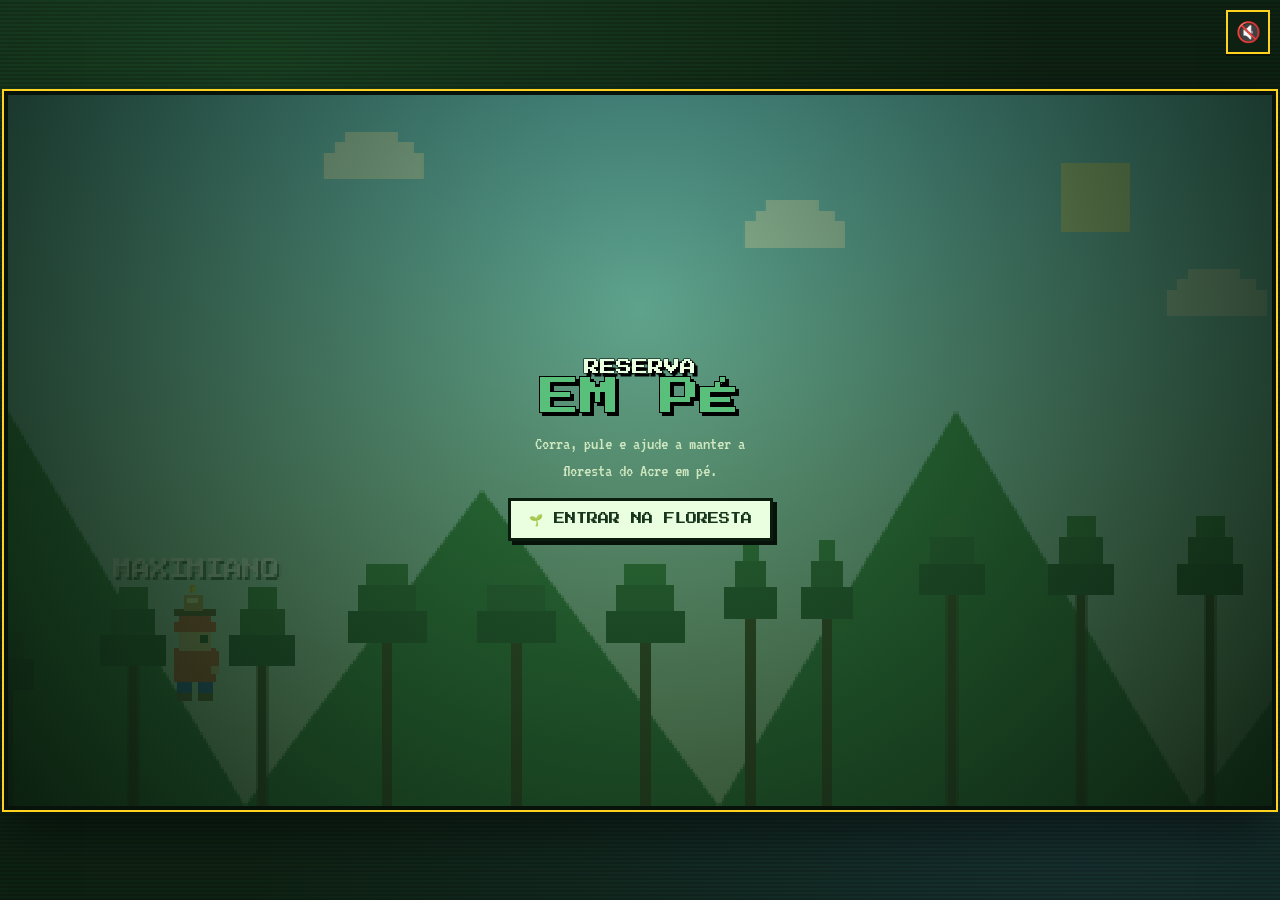
==== jogo.html @ 0e00a3c7 "Musica de fundo chiptune (Web Audio) e botao de som" ====
<!DOCTYPE html>
<html lang="pt-BR">
<head>
  <meta charset="UTF-8">
  <meta name="viewport" content="width=device-width, initial-scale=1.0, maximum-scale=1.0, user-scalable=no, viewport-fit=cover">
  <meta name="description" content="Reserva em Pé: plataforma 2D onde você corre, pula e protege a floresta do Acre em 3 fases.">
  <title>Reserva em Pé</title>
  <link rel="preconnect" href="https://fonts.googleapis.com">
  <link rel="preconnect" href="https://fonts.gstatic.com" crossorigin>
  <link rel="stylesheet" href="https://fonts.googleapis.com/css2?family=Press+Start+2P&family=VT323&display=swap">
  <link rel="stylesheet" href="pixel.css">
  <link rel="stylesheet" href="jogo.css">
</head>
<body class="pixel">
  <div class="jogo2d">
    <div class="stage" id="stage">
      <canvas id="tela" width="480" height="270"></canvas>

      <div class="hud2d" id="hud2d" hidden>
        <span class="hud-tag" id="hud-fase">Fase 1</span>
        <span class="hud-pontos">🪙 <span id="hud-pontos-valor">0</span></span>
        <span class="hud-vidas" id="hud-vidas">❤️❤️❤️</span>
      </div>

      <div class="overlay overlay-centro" id="tela-inicio">
        <div class="logo">
          <span class="s">RESERVA</span>
          <span class="f">EM PÉ</span>
        </div>
        <p class="legenda">Corra, pule e ajude a manter a floresta do Acre em pé.</p>
        <button class="botao" id="botao-iniciar">🌱 Entrar na floresta</button>
      </div>

      <div class="overlay overlay-cartao" id="tela-fase" hidden>
        <span class="tag" id="fase-etiqueta">Fase 1 · Resistir</span>
        <h2 id="fase-titulo"></h2>
        <p class="txt" id="fase-texto"></p>
        <p class="fato"><strong>Fato:</strong> <span id="fase-fato"></span></p>
        <p class="src">Fonte: <span id="fase-fonte"></span></p>
        <button class="botao" id="botao-continuar">Continuar →</button>
      </div>

      <div class="overlay overlay-centro" id="tela-fim" hidden>
        <h2 id="fim-titulo"></h2>
        <p class="txt" id="fim-mensagem"></p>
        <button class="botao" id="botao-reiniciar">🌱 Plantar de novo</button>
      </div>
    </div>
  </div>

  <div class="touch" id="touch-controles" hidden>
    <div class="touch-mover">
      <button class="tbtn" data-dir="esq" aria-label="Esquerda">◀</button>
      <button class="tbtn" data-dir="dir" aria-label="Direita">▶</button>
    </div>
    <div class="touch-acoes">
      <button class="tbtn tbtn-b" id="botao-latex" aria-label="Extrair látex">B</button>
      <button class="tbtn tbtn-pulo" id="botao-pulo" aria-label="Pular">A</button>
    </div>
  </div>

  <div class="girar" id="girar">
    <div class="girar-logo">
      <span class="s">RESERVA</span>
      <span class="f">EM PÉ</span>
    </div>
    <div class="girar-telefone" aria-hidden="true"></div>
    <div class="girar-titulo">Gire o celular</div>
    <div class="girar-sub">Vire o aparelho na horizontal para jogar.</div>
  </div>

  <button class="botao-som" id="botao-som" aria-label="Ligar música">🔇</button>

  <script src="jogo.js"></script>
</body>
</html>
---- pixel.css ----
@import url('https://fonts.googleapis.com/css2?family=Press+Start+2P&family=VT323&display=swap');

/* ===== Tema pixel-art / retrô do Reserva em Pé ===== */

body.pixel {
  font-family: 'VT323', 'Courier New', monospace;
  font-size: 20px;
  image-rendering: pixelated;
  background-color: #0e2213;
  background-image:
    repeating-linear-gradient(0deg, rgba(0, 0, 0, 0.16) 0 2px, transparent 2px 4px),
    radial-gradient(ellipse at 20% 10%, rgba(47, 122, 61, 0.35), transparent 55%),
    radial-gradient(ellipse at 85% 90%, rgba(58, 111, 181, 0.18), transparent 55%);
}

body.pixel canvas,
body.pixel img {
  image-rendering: pixelated;
  image-rendering: crisp-edges;
}

/* Cantos quadrados em tudo (visual 8/16 bits) */
body.pixel *,
body.pixel *::before,
body.pixel *::after {
  border-radius: 0 !important;
}

/* ─── Tipografia ─── */
body.pixel h1,
body.pixel h2,
body.pixel h3,
body.pixel .botao,
body.pixel .botao-vr,
body.pixel .info-ano,
body.pixel .info-fase,
body.pixel .info-dinheiro,
body.pixel .fase-etiqueta,
body.pixel .hud-box,
body.pixel .medidor-cabecalho,
body.pixel .cartao-acao strong,
body.pixel .perfil-nome,
body.pixel .perfil-metro strong,
body.pixel .total-acessos,
body.pixel .queimadas-cabecalho h2,
body.pixel .avatar-nome {
  font-family: 'Press Start 2P', 'VT323', monospace;
  letter-spacing: 0;
  line-height: 1.5;
}

body.pixel h1 { font-size: clamp(1.35rem, 4vw, 1.9rem); }
body.pixel h2 { font-size: clamp(0.95rem, 2.4vw, 1.05rem); }
body.pixel h3 { font-size: clamp(0.78rem, 2vw, 0.82rem); }
body.pixel .botao { font-size: 0.7rem; }
body.pixel .info-ano,
body.pixel .info-dinheiro { font-size: 0.78rem; }
body.pixel .info-fase,
body.pixel .fase-etiqueta { font-size: 0.6rem; }
body.pixel .hud-box { font-size: 0.68rem; }
body.pixel .medidor-cabecalho { font-size: 0.6rem; }
body.pixel .perfil-nome { font-size: 0.9rem; }
body.pixel .perfil-metro strong { font-size: 0.95rem; }

body.pixel p,
body.pixel li,
body.pixel .cartao-acao,
body.pixel .aviso-item,
body.pixel .chat-msg,
body.pixel .queimadas-texto,
body.pixel .metro .rotulo,
body.pixel .metro .valor {
  font-family: 'VT323', monospace;
  font-size: 1.15rem;
  line-height: 1.45;
}
body.pixel .cartao-acao,
body.pixel .log-item,
body.pixel .chat-msg,
body.pixel .metro .rotulo,
body.pixel .metro .valor { font-size: 0.98rem; }
body.pixel .log-item { font-family: 'VT323', monospace; font-size: 0.98rem; }

/* ─── Caixas com sombra dura e borda grossa ─── */
body.pixel .painel,
body.pixel .historia-cartao,
body.pixel .login-cartao,
body.pixel .perfil-cartao,
body.pixel .queimadas-cartao,
body.pixel .personagem,
body.pixel .cartao-acao,
body.pixel .log-item,
body.pixel .barra-topo,
body.pixel .aviso-item,
body.pixel .chat-painel,
body.pixel .hud-box,
body.pixel .metro,
body.pixel .modal-cartao,
body.pixel .painel-acao,
body.pixel .painel-log,
body.pixel .tela-intro h1 span,
body.pixel .fim-evolucao,
body.pixel .hud-aviso,
body.pixel .queimadas-area,
body.pixel .total-acessos,
body.pixel .perfil-metro {
  border-radius: 0 !important;
  border-width: 3px !important;
  box-shadow: 5px 5px 0 rgba(0, 0, 0, 0.55) !important;
}

/* ─── Botões estilo arcade ─── */
body.pixel .botao,
body.pixel .botao-vr,
body.pixel .chat-botao,
body.pixel .chat-entrada button {
  border: 3px solid #0a1c0e !important;
  box-shadow: 4px 4px 0 #06120a !important;
  text-transform: uppercase;
}
body.pixel .botao:hover:not(:disabled),
body.pixel .botao-vr:hover {
  transform: translate(-2px, -2px);
  box-shadow: 6px 6px 0 #06120a !important;
}
body.pixel .botao:active:not(:disabled),
body.pixel .chat-botao:active {
  transform: translate(2px, 2px);
  box-shadow: 2px 2px 0 #06120a !important;
}

/* ─── Barras medidoras pixeladas ─── */
body.pixel .barra,
body.pixel .metro .barra {
  border: 3px solid #06120a !important;
  height: 20px;
  background: #223322;
  box-shadow: inset 0 0 0 2px rgba(0, 0, 0, 0.5) !important;
  position: relative;
}
body.pixel .metro .barra { height: 14px; }
body.pixel .barra-preenchimento,
body.pixel .preenchimento {
  border-radius: 0 !important;
  box-shadow: none !important;
}
body.pixel .barra::after,
body.pixel .metro .barra::after {
  content: "";
  position: absolute;
  inset: 0;
  pointer-events: none;
  background-image: repeating-linear-gradient(90deg, rgba(0, 0, 0, 0.28) 0 2px, transparent 2px 10px);
}

/* ─── Desafio das queimadas ─── */
body.pixel .fogo {
  border: 3px solid #2a0d05;
  box-shadow: 4px 4px 0 rgba(0, 0, 0, 0.5);
}
body.pixel .queimadas-area {
  background-image:
    repeating-linear-gradient(0deg, rgba(0, 0, 0, 0.3) 0 2px, transparent 2px 6px),
    radial-gradient(ellipse at center, rgba(120, 60, 20, 0.4), rgba(20, 10, 5, 0.9));
}

/* ─── Avatares e joystick quadrados ─── */
body.pixel .avatar,
body.pixel .perfil-avatar,
body.pixel .joystick-raio,
body.pixel .joystick-knob,
body.pixel .chat-botao {
  border-radius: 0 !important;
}

/* ─── Chat ─── */
body.pixel .chat-entrada input {
  border-radius: 0 !important;
  font-family: 'VT323', monospace;
  font-size: 1.05rem;
}

/* ─── Acessibilidade e toque ─── */
body.pixel * {
  -webkit-tap-highlight-color: transparent;
}

body.pixel button:focus-visible,
body.pixel a:focus-visible,
body.pixel .cartao-acao:focus-visible,
body.pixel .chat-entrada input:focus-visible {
  outline: 3px solid #ffd21f;
  outline-offset: 2px;
}

@media (prefers-reduced-motion: reduce) {
  body.pixel *,
  body.pixel *::before,
  body.pixel *::after {
    animation-duration: 0.001ms !important;
    animation-iteration-count: 1 !important;
    transition-duration: 0.001ms !important;
    scroll-behavior: auto !important;
  }
}

/* ─── Destaque dourado (arcade) ─── */
body.pixel .fase-etiqueta,
body.pixel .info-fase,
body.pixel .hud-box.fase {
  background: #ffd21f !important;
  color: #1a1020 !important;
  box-shadow: 0 0 0 2px #000, 0 0 16px rgba(255, 210, 31, 0.45) !important;
}

body.pixel .info-dinheiro,
body.pixel .hud-box.dinheiro {
  color: #ffd21f !important;
  text-shadow: 0 0 12px rgba(255, 210, 31, 0.4) !important;
}

body.pixel .barra,
body.pixel .metro .barra {
  box-shadow: inset 0 0 0 2px rgba(0, 0, 0, 0.5), 0 3px 0 rgba(255, 210, 31, 0.28) !important;
}
---- jogo.css ----
[hidden] {
  display: none !important;
}

html, body {
  height: 100%;
}

body {
  display: flex;
  flex-direction: column;
  align-items: center;
  justify-content: center;
  margin: 0;
  padding: 0;
  overflow: hidden;
  touch-action: none;
  -webkit-tap-highlight-color: transparent;
}

.jogo2d {
  width: 100%;
  display: flex;
  align-items: center;
  justify-content: center;
  padding: 8px;
  box-sizing: border-box;
}

.stage {
  position: relative;
  width: min(100%, calc((100dvh - 16px) * 1.7778));
  aspect-ratio: 16 / 9;
  background: #000;
  box-shadow: 0 0 0 4px #06120a, 0 0 0 6px #ffd21f, 0 18px 50px rgba(0, 0, 0, 0.6);
  overflow: hidden;
}

#tela {
  width: 100%;
  height: 100%;
  display: block;
  image-rendering: pixelated;
  image-rendering: crisp-edges;
}

/* ─── HUD ─── */
.hud2d {
  position: absolute;
  top: 6px;
  left: 8px;
  right: 8px;
  display: flex;
  align-items: center;
  justify-content: space-between;
  gap: 8px;
  pointer-events: none;
  text-shadow: 2px 2px 0 #000;
  font-family: 'Press Start 2P', 'Courier New', monospace;
  font-size: 9px;
  color: #fff8e7;
}

.hud-tag {
  background: #ffd21f;
  color: #1a1020;
  padding: 3px 6px;
  text-shadow: none;
}

.hud-pontos {
  color: #ffd21f;
}

.hud-vidas {
  font-size: 10px;
}

/* ─── Overlays ─── */
.overlay {
  position: absolute;
  inset: 0;
  z-index: 10;
  display: flex;
  flex-direction: column;
  align-items: center;
  justify-content: center;
  text-align: center;
  gap: 14px;
  padding: 20px;
  box-sizing: border-box;
}

.overlay-centro {
  background: radial-gradient(circle at 50% 30%, rgba(47, 122, 61, 0.55), rgba(10, 28, 14, 0.96));
  color: #eaffdf;
}

.overlay-cartao {
  background: rgba(7, 20, 9, 0.88);
  color: #eaffdf;
  justify-content: flex-start;
  padding-top: 34px;
  overflow-y: auto;
}

.logo {
  display: flex;
  flex-direction: column;
  align-items: center;
  gap: 2px;
  font-family: 'Press Start 2P', 'Courier New', monospace;
  text-transform: uppercase;
  filter: drop-shadow(3px 3px 0 #000);
}

.logo .s {
  color: #eaffdf;
  font-size: clamp(10px, 2.4vw, 16px);
  -webkit-text-stroke: 1px #000;
  paint-order: stroke fill;
}

.logo .f {
  color: #58c07a;
  font-size: clamp(22px, 5.6vw, 40px);
  line-height: 1;
  -webkit-text-stroke: 2px #000;
  paint-order: stroke fill;
}

.legenda {
  font-family: 'VT323', 'Courier New', monospace;
  font-size: clamp(15px, 3vw, 22px);
  max-width: 34ch;
  color: #cfe8c0;
  margin: 0;
}

#fase-titulo,
#fim-titulo {
  font-family: 'Press Start 2P', 'Courier New', monospace;
  color: #ffd21f;
  font-size: clamp(11px, 2.8vw, 18px);
  line-height: 1.5;
  margin: 0;
}

.overlay .txt {
  font-family: 'VT323', 'Courier New', monospace;
  font-size: clamp(15px, 3.2vw, 24px);
  max-width: 46ch;
  color: #eaffdf;
  line-height: 1.1;
  margin: 0;
}

.tag {
  font-family: 'Press Start 2P', 'Courier New', monospace;
  background: #ffd21f;
  color: #1a1020;
  font-size: clamp(7px, 1.6vw, 11px);
  padding: 4px 8px;
  align-self: flex-start;
}

.fato {
  font-family: 'VT323', 'Courier New', monospace;
  font-size: clamp(14px, 2.8vw, 20px);
  color: #bfe8c8;
  max-width: 46ch;
  margin: 0;
  border-top: 1px dashed rgba(255, 255, 255, 0.35);
  padding-top: 8px;
}

.src {
  font-family: 'VT323', 'Courier New', monospace;
  font-size: clamp(12px, 2.2vw, 16px);
  color: #b8bde8;
  margin: 0;
}

.botao {
  font-family: 'Press Start 2P', 'Courier New', monospace;
  background: #eaffdf;
  color: #17351d;
  border: 3px solid #0a1c0e;
  padding: 10px 18px;
  font-size: clamp(9px, 1.8vw, 12px);
  cursor: pointer;
  box-shadow: 4px 4px 0 #06120a;
  text-transform: uppercase;
  touch-action: manipulation;
}

.botao:hover { transform: translate(-1px, -1px); box-shadow: 5px 5px 0 #06120a; }
.botao:active { transform: translate(2px, 2px); box-shadow: 2px 2px 0 #06120a; }

/* ─── Controles touch ─── */
.touch {
  position: fixed;
  left: 0;
  right: 0;
  bottom: 0;
  z-index: 20;
  display: flex;
  justify-content: space-between;
  align-items: flex-end;
  padding: 0 18px 18px;
  pointer-events: none;
}

.touch-mover {
  display: flex;
  gap: 12px;
  pointer-events: auto;
}

.tbtn {
  width: 64px;
  height: 64px;
  border-radius: 50%;
  background: rgba(14, 34, 19, 0.55);
  color: #fff;
  border: 2px solid rgba(255, 255, 255, 0.6);
  font-size: 22px;
  font-family: 'Press Start 2P', 'Courier New', monospace;
  cursor: pointer;
  pointer-events: auto;
  touch-action: none;
  box-shadow: 0 0 0 1px rgba(0, 0, 0, 0.3), inset 0 0 0 1px rgba(0, 0, 0, 0.3);
}

.tbtn.on {
  background: rgba(88, 192, 122, 0.9);
  border-color: #ffd21f;
  color: #0a1c0e;
  transform: scale(0.92);
}

.tbtn-pulo {
  width: 80px;
  height: 80px;
  font-size: 28px;
  background: rgba(88, 192, 122, 0.85);
  border-color: #ffd21f;
  color: #0a1c0e;
}

.touch-acoes {
  display: flex;
  gap: 12px;
  align-items: flex-end;
  pointer-events: auto;
}

.tbtn-b {
  width: 64px;
  height: 64px;
  font-size: 22px;
  background: rgba(255, 210, 31, 0.85);
  border-color: #e8412c;
  color: #1a1020;
}

@media (pointer: coarse) {
  .jogo2d { padding: 0; }
  .stage {
    width: min(100vw, calc((100dvh - 110px) * 1.7778));
  }
}

/* ─── Tela "gire o celular" ─── */
.girar {
  position: fixed;
  inset: 0;
  z-index: 60;
  background: #0e2213;
  color: #eaffdf;
  display: none;
  flex-direction: column;
  align-items: center;
  justify-content: center;
  gap: 22px;
  padding: 24px 16px;
  text-align: center;
}

.girar-logo {
  display: flex;
  flex-direction: column;
  align-items: center;
  gap: 4px;
  font-family: 'Press Start 2P', 'Courier New', monospace;
  text-transform: uppercase;
  filter: drop-shadow(3px 3px 0 #000);
}

.girar-logo .s {
  color: #eaffdf;
  font-size: 0.7rem;
  -webkit-text-stroke: 1px #000;
  paint-order: stroke fill;
}

.girar-logo .f {
  color: #58c07a;
  font-size: 1.4rem;
  line-height: 1;
  -webkit-text-stroke: 1.5px #000;
  paint-order: stroke fill;
}

.girar-telefone {
  position: relative;
  width: 54px;
  height: 92px;
  border: 4px solid #ffd21f;
  box-shadow: 0 0 0 2px #000;
  animation: girar-telefone 2.4s ease-in-out infinite;
}

.girar-telefone::before {
  content: "";
  position: absolute;
  bottom: 6px;
  left: 50%;
  width: 14px;
  height: 4px;
  margin-left: -7px;
  background: #ffd21f;
}

.girar-telefone::after {
  content: "";
  position: absolute;
  inset: 8px 5px 16px;
  background: linear-gradient(#5aa8ff 60%, #3ec04a 60%);
}

.girar-titulo {
  font-family: 'Press Start 2P', 'Courier New', monospace;
  color: #ffd21f;
  text-transform: uppercase;
  font-size: 0.85rem;
  line-height: 1.6;
}

.girar-sub {
  font-family: 'VT323', 'Courier New', monospace;
  font-size: 1.35rem;
  line-height: 1.1;
  max-width: 26ch;
  color: #cfe8c0;
}

@keyframes girar-telefone {
  0%, 25% { transform: rotate(0deg); }
  55%, 85% { transform: rotate(-90deg); }
  100% { transform: rotate(0deg); }
}

@media (orientation: portrait) and (max-width: 900px) {
  .girar { display: flex; }
}

/* ─── Botão de som ─── */
.botao-som {
  position: fixed;
  top: 10px;
  right: 10px;
  z-index: 70;
  width: 44px;
  height: 44px;
  background: rgba(14, 34, 19, 0.82);
  color: #fff;
  border: 2px solid #ffd21f;
  font-size: 20px;
  cursor: pointer;
  touch-action: manipulation;
  box-shadow: 0 2px 0 rgba(0, 0, 0, 0.4);
}
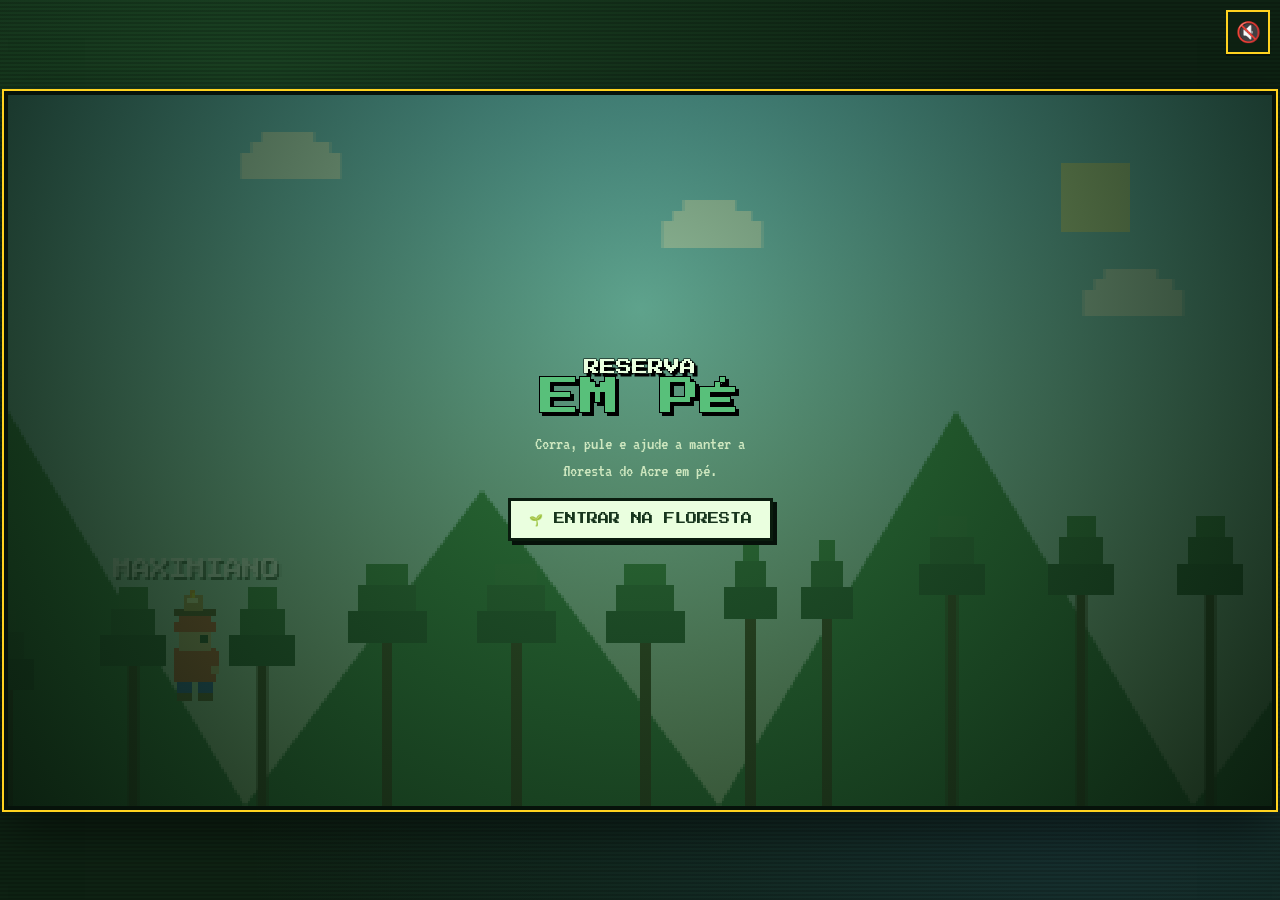
==== commit 77ad10cc: "Andar mais devagar e mapa de selecao das fases" ====
--- a/jogo.html
+++ b/jogo.html
@@ -29,6 +29,29 @@
         </div>
         <p class="legenda">Corra, pule e ajude a manter a floresta do Acre em pé.</p>
         <button class="botao" id="botao-iniciar">🌱 Entrar na floresta</button>
+      </div>
+
+      <div class="overlay overlay-mapa" id="tela-mapa" hidden>
+        <div class="mapa-titulo">Mapa da Floresta</div>
+        <div class="mapa">
+          <button class="nodo" id="nodo-0">
+            <span class="nodo-emoji">🌱</span>
+            <span class="nodo-nome">Resistir</span>
+            <span class="cadeado">🔒</span>
+          </button>
+          <span class="trilha"></span>
+          <button class="nodo" id="nodo-1">
+            <span class="nodo-emoji">🌳</span>
+            <span class="nodo-nome">Construir</span>
+            <span class="cadeado">🔒</span>
+          </button>
+          <span class="trilha"></span>
+          <button class="nodo" id="nodo-2">
+            <span class="nodo-emoji">🏛️</span>
+            <span class="nodo-nome">Consolidar</span>
+            <span class="cadeado">🔒</span>
+          </button>
+        </div>
       </div>
 
       <div class="overlay overlay-cartao" id="tela-fase" hidden>
--- a/jogo.css
+++ b/jogo.css
@@ -196,6 +196,78 @@
 
 .botao:hover { transform: translate(-1px, -1px); box-shadow: 5px 5px 0 #06120a; }
 .botao:active { transform: translate(2px, 2px); box-shadow: 2px 2px 0 #06120a; }
+
+/* ─── Mapa das fases ─── */
+.overlay-mapa {
+  background: radial-gradient(circle at 50% 30%, rgba(47, 122, 61, 0.55), rgba(10, 28, 14, 0.96));
+}
+
+.mapa-titulo {
+  font-family: 'Press Start 2P', 'Courier New', monospace;
+  color: #ffd21f;
+  font-size: clamp(12px, 3vw, 20px);
+  text-transform: uppercase;
+  margin-bottom: 22px;
+  text-shadow: 2px 2px 0 #000;
+}
+
+.mapa {
+  display: flex;
+  align-items: center;
+  gap: 6px;
+  flex-wrap: wrap;
+  justify-content: center;
+}
+
+.nodo {
+  position: relative;
+  display: flex;
+  flex-direction: column;
+  align-items: center;
+  gap: 6px;
+  background: rgba(234, 255, 223, 0.12);
+  border: 3px solid #58c07a;
+  color: #eaffdf;
+  padding: 12px 14px;
+  cursor: pointer;
+  font-family: 'Press Start 2P', 'Courier New', monospace;
+  box-shadow: 3px 3px 0 rgba(0, 0, 0, 0.5);
+}
+
+.nodo:hover:not(:disabled) {
+  background: rgba(88, 192, 122, 0.3);
+  transform: translate(-1px, -1px);
+}
+
+.nodo.bloqueado {
+  opacity: 0.45;
+  cursor: not-allowed;
+  border-color: #6d7d63;
+}
+
+.nodo-emoji {
+  font-size: 26px;
+  line-height: 1;
+}
+
+.nodo-nome {
+  font-size: clamp(8px, 1.8vw, 11px);
+  text-transform: uppercase;
+}
+
+.cadeado {
+  position: absolute;
+  top: -10px;
+  right: -10px;
+  font-size: 16px;
+}
+
+.trilha {
+  width: 26px;
+  height: 5px;
+  background: #ffd21f;
+  box-shadow: 2px 2px 0 rgba(0, 0, 0, 0.4);
+}
 
 /* ─── Controles touch ─── */
 .touch {
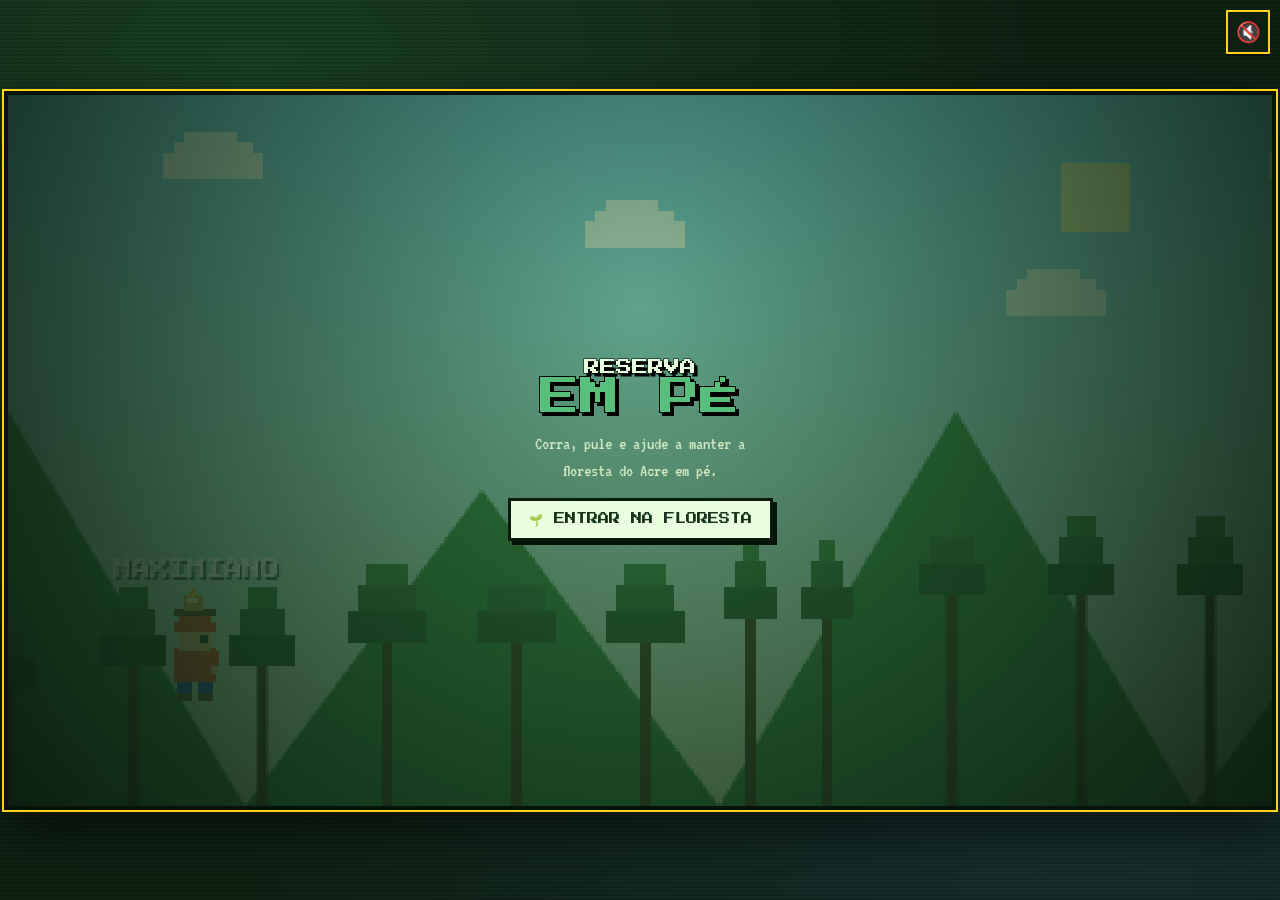
==== commit 0aa1613e: "Gravidade mais suave e mapa com caminho curvo (SVG)" ====
--- a/jogo.html
+++ b/jogo.html
@@ -34,18 +34,19 @@
       <div class="overlay overlay-mapa" id="tela-mapa" hidden>
         <div class="mapa-titulo">Mapa da Floresta</div>
         <div class="mapa">
+          <svg class="mapa-caminho" viewBox="0 0 100 100" preserveAspectRatio="none" aria-hidden="true">
+            <path d="M 18 76 Q 50 4 50 16 Q 50 4 82 76" />
+          </svg>
           <button class="nodo" id="nodo-0">
             <span class="nodo-emoji">🌱</span>
             <span class="nodo-nome">Resistir</span>
             <span class="cadeado">🔒</span>
           </button>
-          <span class="trilha"></span>
           <button class="nodo" id="nodo-1">
             <span class="nodo-emoji">🌳</span>
             <span class="nodo-nome">Construir</span>
             <span class="cadeado">🔒</span>
           </button>
-          <span class="trilha"></span>
           <button class="nodo" id="nodo-2">
             <span class="nodo-emoji">🏛️</span>
             <span class="nodo-nome">Consolidar</span>
--- a/jogo.css
+++ b/jogo.css
@@ -207,36 +207,54 @@
   color: #ffd21f;
   font-size: clamp(12px, 3vw, 20px);
   text-transform: uppercase;
-  margin-bottom: 22px;
+  margin-bottom: 18px;
   text-shadow: 2px 2px 0 #000;
 }
 
 .mapa {
-  display: flex;
+  position: relative;
+  width: min(340px, 92%);
+  height: 250px;
+}
+
+.mapa-caminho {
+  position: absolute;
+  inset: 0;
+  width: 100%;
+  height: 100%;
+}
+
+.mapa-caminho path {
+  fill: none;
+  stroke: #ffd21f;
+  stroke-width: 3;
+  stroke-dasharray: 7 7;
+  stroke-linecap: round;
+  opacity: 0.9;
+}
+
+.nodo {
+  position: absolute;
+  transform: translate(-50%, -50%);
+  display: flex;
+  flex-direction: column;
   align-items: center;
   gap: 6px;
-  flex-wrap: wrap;
-  justify-content: center;
-}
-
-.nodo {
-  position: relative;
-  display: flex;
-  flex-direction: column;
-  align-items: center;
-  gap: 6px;
-  background: rgba(234, 255, 223, 0.12);
+  background: rgba(234, 255, 223, 0.14);
   border: 3px solid #58c07a;
   color: #eaffdf;
-  padding: 12px 14px;
+  padding: 10px 12px;
   cursor: pointer;
   font-family: 'Press Start 2P', 'Courier New', monospace;
   box-shadow: 3px 3px 0 rgba(0, 0, 0, 0.5);
 }
 
+#nodo-0 { left: 18%; top: 76%; }
+#nodo-1 { left: 50%; top: 16%; }
+#nodo-2 { left: 82%; top: 76%; }
+
 .nodo:hover:not(:disabled) {
-  background: rgba(88, 192, 122, 0.3);
-  transform: translate(-1px, -1px);
+  background: rgba(88, 192, 122, 0.35);
 }
 
 .nodo.bloqueado {
@@ -246,7 +264,7 @@
 }
 
 .nodo-emoji {
-  font-size: 26px;
+  font-size: 30px;
   line-height: 1;
 }
 
@@ -260,13 +278,6 @@
   top: -10px;
   right: -10px;
   font-size: 16px;
-}
-
-.trilha {
-  width: 26px;
-  height: 5px;
-  background: #ffd21f;
-  box-shadow: 2px 2px 0 rgba(0, 0, 0, 0.4);
 }
 
 /* ─── Controles touch ─── */
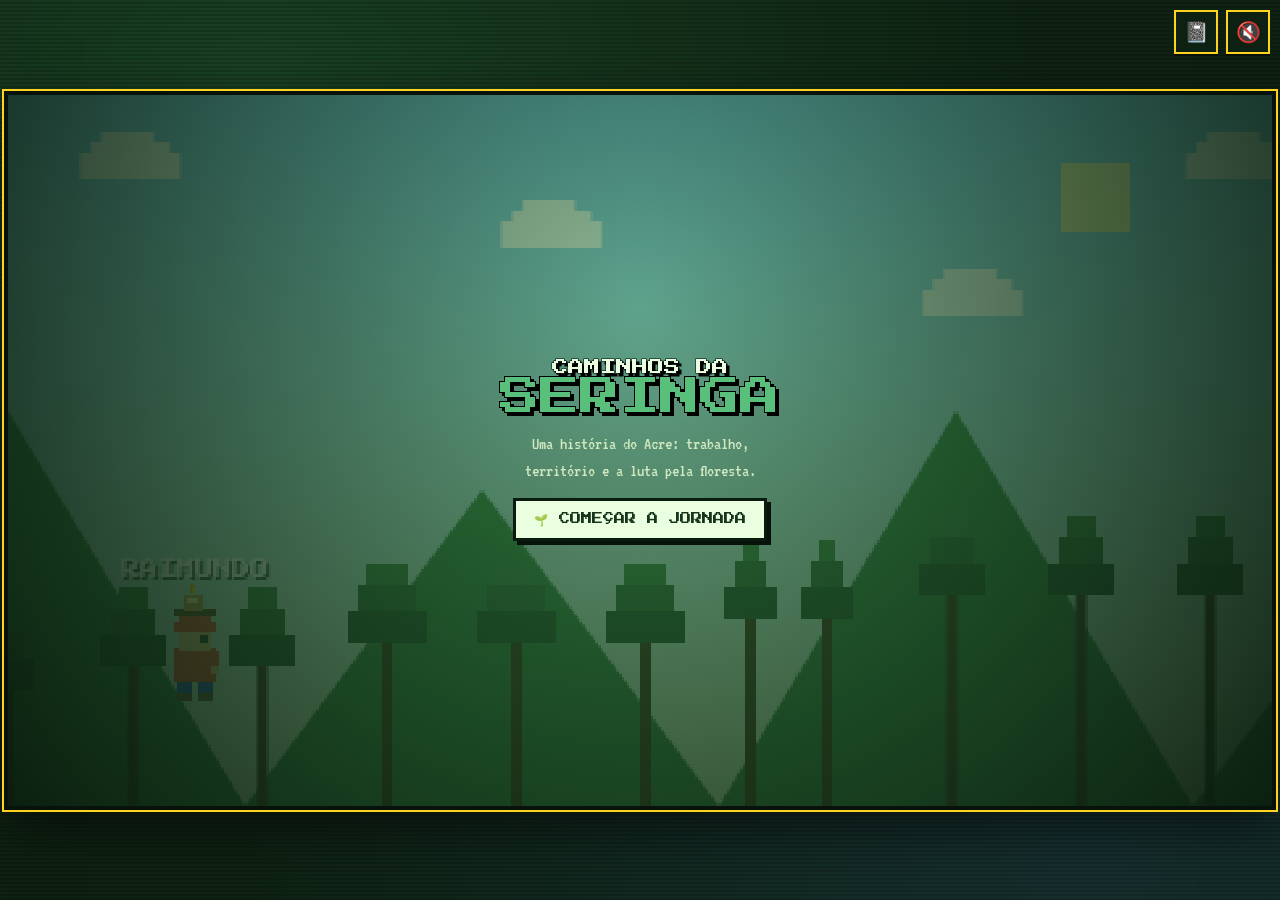
==== commit 5ec81ac4: "Caminhos da Seringa: 8 fases em 4 capitulos, Caderno da Memoria e personagens por epoca" ====
--- a/jogo.html
+++ b/jogo.html
@@ -3,8 +3,8 @@
 <head>
   <meta charset="UTF-8">
   <meta name="viewport" content="width=device-width, initial-scale=1.0, maximum-scale=1.0, user-scalable=no, viewport-fit=cover">
-  <meta name="description" content="Reserva em Pé: plataforma 2D onde você corre, pula e protege a floresta do Acre em 3 fases.">
-  <title>Reserva em Pé</title>
+  <meta name="description" content="Caminhos da Seringa: plataforma 2D sobre a história dos seringueiros do Acre, em 8 fases.">
+  <title>Caminhos da Seringa</title>
   <link rel="preconnect" href="https://fonts.googleapis.com">
   <link rel="preconnect" href="https://fonts.gstatic.com" crossorigin>
   <link rel="stylesheet" href="https://fonts.googleapis.com/css2?family=Press+Start+2P&family=VT323&display=swap">
@@ -24,39 +24,20 @@
 
       <div class="overlay overlay-centro" id="tela-inicio">
         <div class="logo">
-          <span class="s">RESERVA</span>
-          <span class="f">EM PÉ</span>
+          <span class="s">CAMINHOS DA</span>
+          <span class="f">SERINGA</span>
         </div>
-        <p class="legenda">Corra, pule e ajude a manter a floresta do Acre em pé.</p>
-        <button class="botao" id="botao-iniciar">🌱 Entrar na floresta</button>
+        <p class="legenda">Uma história do Acre: trabalho, território e a luta pela floresta.</p>
+        <button class="botao" id="botao-iniciar">🌱 Começar a jornada</button>
       </div>
 
       <div class="overlay overlay-mapa" id="tela-mapa" hidden>
-        <div class="mapa-titulo">Mapa da Floresta</div>
-        <div class="mapa">
-          <svg class="mapa-caminho" viewBox="0 0 100 100" preserveAspectRatio="none" aria-hidden="true">
-            <path d="M 18 76 Q 50 4 50 16 Q 50 4 82 76" />
-          </svg>
-          <button class="nodo" id="nodo-0">
-            <span class="nodo-emoji">🌱</span>
-            <span class="nodo-nome">Resistir</span>
-            <span class="cadeado">🔒</span>
-          </button>
-          <button class="nodo" id="nodo-1">
-            <span class="nodo-emoji">🌳</span>
-            <span class="nodo-nome">Construir</span>
-            <span class="cadeado">🔒</span>
-          </button>
-          <button class="nodo" id="nodo-2">
-            <span class="nodo-emoji">🏛️</span>
-            <span class="nodo-nome">Consolidar</span>
-            <span class="cadeado">🔒</span>
-          </button>
-        </div>
+        <div class="mapa-titulo">Mapa das fases</div>
+        <div class="mapa" id="mapa"></div>
       </div>
 
       <div class="overlay overlay-cartao" id="tela-fase" hidden>
-        <span class="tag" id="fase-etiqueta">Fase 1 · Resistir</span>
+        <span class="tag" id="fase-etiqueta">Fase 1</span>
         <h2 id="fase-titulo"></h2>
         <p class="txt" id="fase-texto"></p>
         <p class="fato"><strong>Fato:</strong> <span id="fase-fato"></span></p>
@@ -67,7 +48,13 @@
       <div class="overlay overlay-centro" id="tela-fim" hidden>
         <h2 id="fim-titulo"></h2>
         <p class="txt" id="fim-mensagem"></p>
-        <button class="botao" id="botao-reiniciar">🌱 Plantar de novo</button>
+        <button class="botao" id="botao-reiniciar">🌱 Recomeçar</button>
+      </div>
+
+      <div class="overlay overlay-caderno" id="tela-caderno" hidden>
+        <div class="mapa-titulo">Caderno da Memória</div>
+        <div class="caderno" id="caderno-lista"></div>
+        <button class="botao" id="botao-caderno-fechar">Fechar</button>
       </div>
     </div>
   </div>
@@ -85,8 +72,8 @@
 
   <div class="girar" id="girar">
     <div class="girar-logo">
-      <span class="s">RESERVA</span>
-      <span class="f">EM PÉ</span>
+      <span class="s">CAMINHOS DA</span>
+      <span class="f">SERINGA</span>
     </div>
     <div class="girar-telefone" aria-hidden="true"></div>
     <div class="girar-titulo">Gire o celular</div>
@@ -94,6 +81,7 @@
   </div>
 
   <button class="botao-som" id="botao-som" aria-label="Ligar música">🔇</button>
+  <button class="botao-som botao-caderno" id="botao-caderno" aria-label="Caderno da Memória">📓</button>
 
   <script src="jogo.js"></script>
 </body>
--- a/jogo.css
+++ b/jogo.css
@@ -207,51 +207,53 @@
   color: #ffd21f;
   font-size: clamp(12px, 3vw, 20px);
   text-transform: uppercase;
-  margin-bottom: 18px;
+  margin-bottom: 16px;
   text-shadow: 2px 2px 0 #000;
 }
 
 .mapa {
+  display: flex;
+  flex-direction: column;
+  gap: 16px;
+  width: min(430px, 94%);
+  max-height: 100%;
+  overflow-y: auto;
+}
+
+.capitulo {
+  display: flex;
+  flex-direction: column;
+  gap: 8px;
+}
+
+.cap-nome {
+  font-family: 'Press Start 2P', 'Courier New', monospace;
+  font-size: clamp(7px, 1.8vw, 11px);
+  color: #ffd21f;
+  text-align: center;
+  text-shadow: 1px 1px 0 #000;
+}
+
+.cap-nodos {
+  display: flex;
+  justify-content: center;
+  gap: 14px;
+}
+
+.nodo {
   position: relative;
-  width: min(340px, 92%);
-  height: 250px;
-}
-
-.mapa-caminho {
-  position: absolute;
-  inset: 0;
-  width: 100%;
-  height: 100%;
-}
-
-.mapa-caminho path {
-  fill: none;
-  stroke: #ffd21f;
-  stroke-width: 3;
-  stroke-dasharray: 7 7;
-  stroke-linecap: round;
-  opacity: 0.9;
-}
-
-.nodo {
-  position: absolute;
-  transform: translate(-50%, -50%);
-  display: flex;
-  flex-direction: column;
-  align-items: center;
-  gap: 6px;
+  display: flex;
+  flex-direction: column;
+  align-items: center;
+  gap: 5px;
   background: rgba(234, 255, 223, 0.14);
   border: 3px solid #58c07a;
   color: #eaffdf;
-  padding: 10px 12px;
+  padding: 10px 16px;
   cursor: pointer;
   font-family: 'Press Start 2P', 'Courier New', monospace;
   box-shadow: 3px 3px 0 rgba(0, 0, 0, 0.5);
 }
-
-#nodo-0 { left: 18%; top: 76%; }
-#nodo-1 { left: 50%; top: 16%; }
-#nodo-2 { left: 82%; top: 76%; }
 
 .nodo:hover:not(:disabled) {
   background: rgba(88, 192, 122, 0.35);
@@ -263,9 +265,34 @@
   border-color: #6d7d63;
 }
 
+.nodo.atual {
+  border-color: #ffd21f;
+  box-shadow: 0 0 0 3px #ffd21f, 0 0 20px rgba(255, 210, 31, 0.55);
+}
+
+.nodo.atual::before {
+  content: "🧢";
+  position: absolute;
+  top: -26px;
+  left: 50%;
+  transform: translateX(-50%);
+  font-size: 18px;
+  line-height: 1;
+  animation: bob-marcador 1s ease-in-out infinite;
+}
+
+@keyframes bob-marcador {
+  0%, 100% { transform: translateX(-50%) translateY(0); }
+  50% { transform: translateX(-50%) translateY(-4px); }
+}
+
 .nodo-emoji {
-  font-size: 30px;
+  font-size: 24px;
   line-height: 1;
+}
+
+.nodo-num {
+  font-size: 7px;
 }
 
 .nodo-nome {
@@ -275,10 +302,55 @@
 
 .cadeado {
   position: absolute;
-  top: -10px;
-  right: -10px;
-  font-size: 16px;
-}
+  top: -8px;
+  right: -8px;
+  font-size: 14px;
+}
+
+/* ─── Caderno da Memória ─── */
+.overlay-caderno {
+  background: rgba(7, 20, 9, 0.94);
+  justify-content: flex-start;
+  padding-top: 28px;
+  gap: 18px;
+}
+
+.caderno {
+  display: flex;
+  flex-direction: column;
+  gap: 8px;
+  width: min(430px, 92%);
+  max-height: 70%;
+  overflow-y: auto;
+}
+
+.caderno-item {
+  display: flex;
+  align-items: center;
+  gap: 12px;
+  background: rgba(234, 255, 223, 0.08);
+  border: 2px solid rgba(234, 255, 223, 0.25);
+  padding: 8px 12px;
+  font-family: 'VT323', 'Courier New', monospace;
+  font-size: clamp(16px, 3.4vw, 22px);
+  color: #cfe8c0;
+}
+
+.caderno-item.completo {
+  border-color: #ffd21f;
+  color: #eaffdf;
+  background: rgba(255, 210, 31, 0.08);
+}
+
+.ci-num {
+  font-family: 'Press Start 2P', 'Courier New', monospace;
+  font-size: 11px;
+  color: #ffd21f;
+}
+
+.ci-nome { flex: 1; }
+.ci-estado { color: #8fd6a3; }
+.caderno-item.completo .ci-estado { color: #58c07a; }
 
 /* ─── Controles touch ─── */
 .touch {
@@ -464,3 +536,7 @@
   touch-action: manipulation;
   box-shadow: 0 2px 0 rgba(0, 0, 0, 0.4);
 }
+
+.botao-caderno {
+  right: 62px;
+}
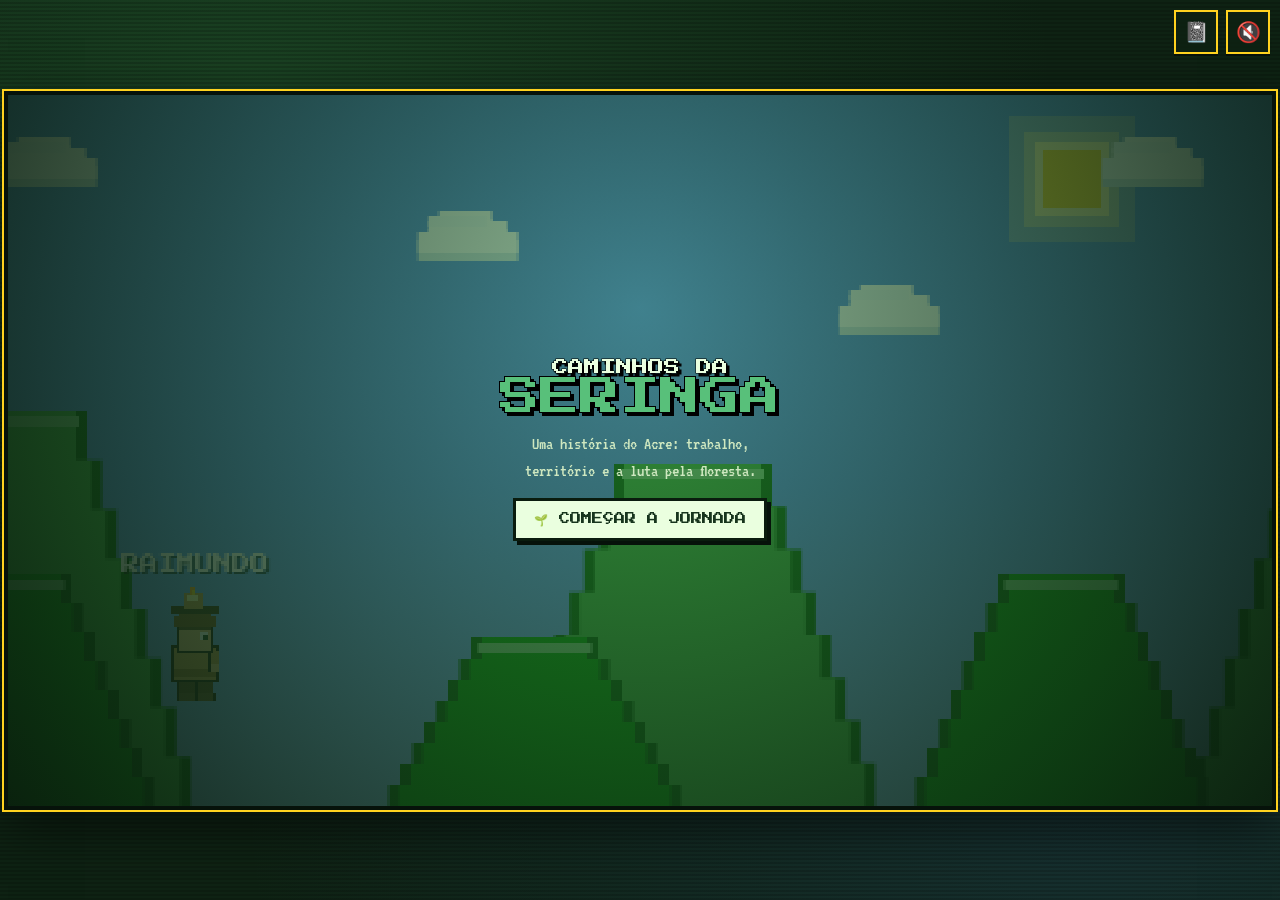
==== commit 2aaceaba: "Aviso de controle conectado no Chrome" ====
--- a/jogo.html
+++ b/jogo.html
@@ -83,6 +83,8 @@
   <button class="botao-som" id="botao-som" aria-label="Ligar música">🔇</button>
   <button class="botao-som botao-caderno" id="botao-caderno" aria-label="Caderno da Memória">📓</button>
 
+  <div class="toast" id="toast" hidden></div>
+
   <script src="jogo.js"></script>
 </body>
 </html>
--- a/jogo.css
+++ b/jogo.css
@@ -540,3 +540,19 @@
 .botao-caderno {
   right: 62px;
 }
+
+.toast {
+  position: fixed;
+  top: 66px;
+  left: 50%;
+  transform: translateX(-50%);
+  z-index: 80;
+  background: #0a1c0e;
+  color: #eaffdf;
+  border: 2px solid #ffd21f;
+  padding: 8px 14px;
+  font-family: 'Press Start 2P', 'Courier New', monospace;
+  font-size: 9px;
+  white-space: nowrap;
+  box-shadow: 3px 3px 0 rgba(0, 0, 0, 0.5);
+}
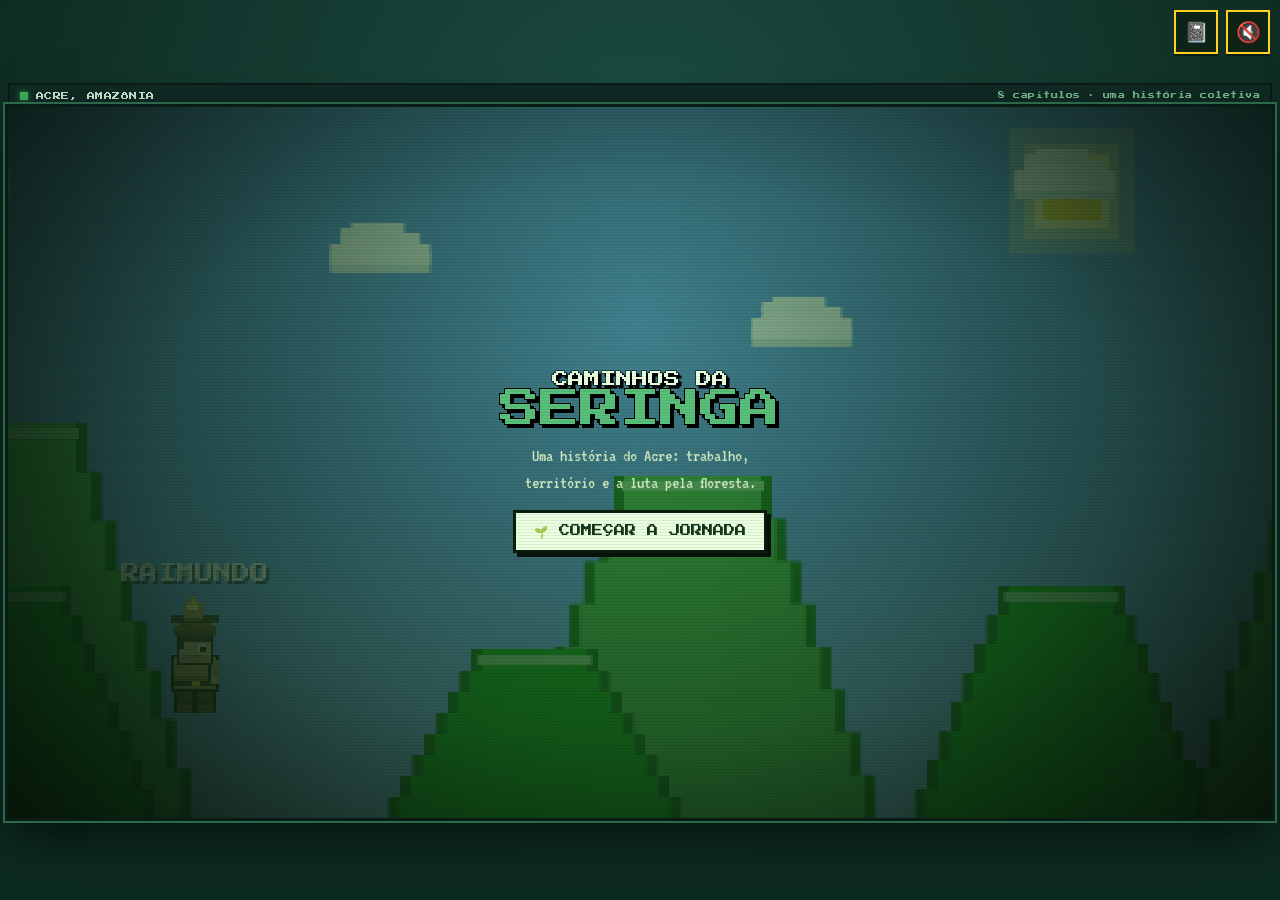
==== commit e9724930: "Visual verde-escuro: moldura de console, vinheta e HUD rico (capitulo, nome, objetivo, sementes)" ====
--- a/jogo.html
+++ b/jogo.html
@@ -3,6 +3,7 @@
 <head>
   <meta charset="UTF-8">
   <meta name="viewport" content="width=device-width, initial-scale=1.0, maximum-scale=1.0, user-scalable=no, viewport-fit=cover">
+  <meta name="theme-color" content="#153f35">
   <meta name="description" content="Caminhos da Seringa: plataforma 2D sobre a história dos seringueiros do Acre, em 8 fases.">
   <title>Caminhos da Seringa</title>
   <link rel="preconnect" href="https://fonts.googleapis.com">
@@ -13,13 +14,28 @@
 </head>
 <body class="pixel">
   <div class="jogo2d">
-    <div class="stage" id="stage">
+    <div class="console">
+      <div class="console-topline">
+        <span class="live-dot"></span>
+        <span class="console-titulo">ACRE, AMAZÔNIA</span>
+        <span class="console-direita">8 capítulos · uma história coletiva</span>
+      </div>
+      <div class="stage" id="stage">
       <canvas id="tela" width="480" height="270"></canvas>
+      <div class="vignette" aria-hidden="true"></div>
 
       <div class="hud2d" id="hud2d" hidden>
-        <span class="hud-tag" id="hud-fase">Fase 1</span>
-        <span class="hud-pontos">🪙 <span id="hud-pontos-valor">0</span></span>
-        <span class="hud-vidas" id="hud-vidas">❤️❤️❤️</span>
+        <div class="hud-esquerda">
+          <span class="hud-capitulo" id="hud-fase">01</span>
+          <div class="hud-info">
+            <span class="hud-nome" id="hud-personagem">Raimundo</span>
+            <span class="hud-objetivo">Encontre as memórias</span>
+          </div>
+        </div>
+        <div class="hud-direita">
+          <span class="hud-vidas" id="hud-vidas">❤️❤️❤️</span>
+          <span class="hud-sementes">🍃 <b id="hud-pontos-valor">0</b></span>
+        </div>
       </div>
 
       <div class="overlay overlay-centro" id="tela-inicio">
@@ -56,6 +72,7 @@
         <div class="caderno" id="caderno-lista"></div>
         <button class="botao" id="botao-caderno-fechar">Fechar</button>
       </div>
+      </div>
     </div>
   </div>
 
--- a/jogo.css
+++ b/jogo.css
@@ -18,6 +18,11 @@
   -webkit-tap-highlight-color: transparent;
 }
 
+body.pixel {
+  background-color: #153f35;
+  background-image: radial-gradient(circle at 50% 18%, #1c4c40, #0d2a22 72%);
+}
+
 .jogo2d {
   width: 100%;
   display: flex;
@@ -27,13 +32,69 @@
   box-sizing: border-box;
 }
 
+.console {
+  width: min(100%, calc((100dvh - 16px) * 1.7778));
+  display: flex;
+  flex-direction: column;
+}
+
+.console-topline {
+  display: flex;
+  align-items: center;
+  gap: 8px;
+  background: #102a24;
+  color: #cfe8d8;
+  font-family: 'Press Start 2P', 'Courier New', monospace;
+  font-size: 8px;
+  letter-spacing: 0.06em;
+  padding: 7px 10px;
+  border: 2px solid #0a1c16;
+  border-bottom: none;
+}
+
+.live-dot {
+  width: 8px;
+  height: 8px;
+  background: #3fae58;
+  box-shadow: 0 0 6px rgba(63, 174, 88, 0.8);
+  animation: piscar-dot 1.6s ease-in-out infinite;
+}
+
+.console-direita {
+  margin-left: auto;
+  color: #7bbf92;
+  font-size: 7px;
+}
+
+@keyframes piscar-dot {
+  0%, 100% { opacity: 1; }
+  50% { opacity: 0.25; }
+}
+
 .stage {
   position: relative;
-  width: min(100%, calc((100dvh - 16px) * 1.7778));
+  width: 100%;
   aspect-ratio: 16 / 9;
   background: #000;
-  box-shadow: 0 0 0 4px #06120a, 0 0 0 6px #ffd21f, 0 18px 50px rgba(0, 0, 0, 0.6);
+  box-shadow: 0 0 0 3px #0a1c16, 0 0 0 5px #2a6a4a, 0 18px 50px rgba(0, 0, 0, 0.6);
   overflow: hidden;
+}
+
+.stage::after {
+  content: "";
+  position: absolute;
+  inset: 0;
+  z-index: 40;
+  pointer-events: none;
+  background: repeating-linear-gradient(0deg, rgba(0, 0, 0, 0.07) 0 1px, transparent 1px 3px);
+}
+
+.vignette {
+  position: absolute;
+  inset: 0;
+  z-index: 30;
+  pointer-events: none;
+  background: radial-gradient(ellipse at center, transparent 55%, rgba(0, 0, 0, 0.35) 100%);
 }
 
 #tela {
@@ -57,23 +118,58 @@
   pointer-events: none;
   text-shadow: 2px 2px 0 #000;
   font-family: 'Press Start 2P', 'Courier New', monospace;
-  font-size: 9px;
   color: #fff8e7;
 }
 
-.hud-tag {
+.hud-esquerda {
+  display: flex;
+  align-items: center;
+  gap: 8px;
+}
+
+.hud-capitulo {
   background: #ffd21f;
   color: #1a1020;
-  padding: 3px 6px;
+  padding: 4px 6px;
+  font-size: 9px;
   text-shadow: none;
 }
 
-.hud-pontos {
-  color: #ffd21f;
+.hud-info {
+  display: flex;
+  flex-direction: column;
+  gap: 3px;
+}
+
+.hud-nome {
+  font-size: 9px;
+  color: #ffffff;
+}
+
+.hud-objetivo {
+  font-family: 'VT323', 'Courier New', monospace;
+  font-size: 14px;
+  color: #cfe8d8;
+  text-transform: none;
+  letter-spacing: 0;
+}
+
+.hud-direita {
+  display: flex;
+  align-items: center;
+  gap: 10px;
 }
 
 .hud-vidas {
   font-size: 10px;
+}
+
+.hud-sementes {
+  color: #ffd21f;
+  font-size: 9px;
+  display: flex;
+  align-items: center;
+  gap: 3px;
 }
 
 /* ─── Overlays ─── */
@@ -270,6 +366,11 @@
   box-shadow: 0 0 0 3px #ffd21f, 0 0 20px rgba(255, 210, 31, 0.55);
 }
 
+.nodo.foco {
+  outline: 2px solid #ffffff;
+  outline-offset: 2px;
+}
+
 .nodo.atual::before {
   content: "🧢";
   position: absolute;
@@ -421,7 +522,7 @@
 
 @media (pointer: coarse) {
   .jogo2d { padding: 0; }
-  .stage {
+  .console {
     width: min(100vw, calc((100dvh - 110px) * 1.7778));
   }
 }
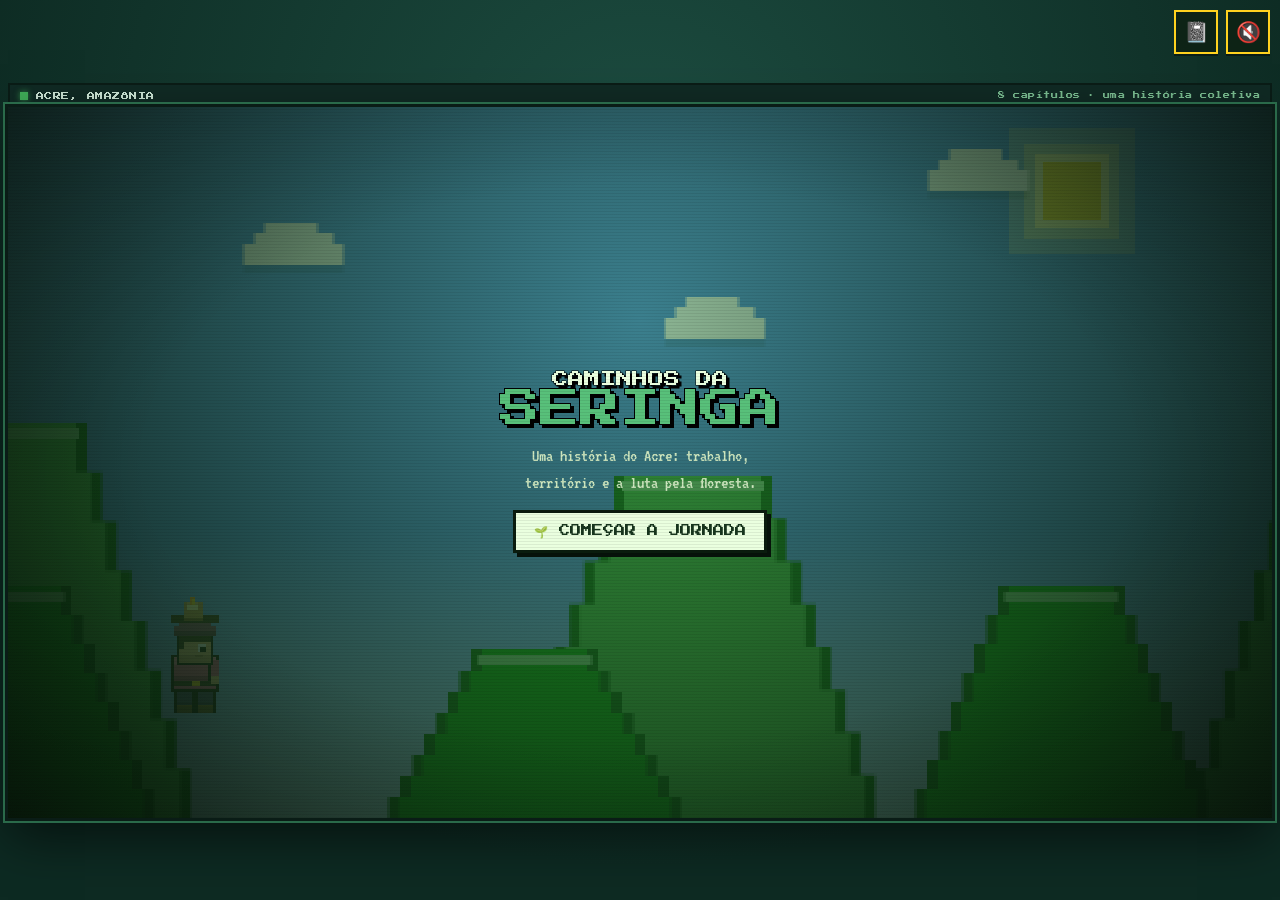
==== commit 08a947d5: "Selecao de personagem (menina/menino), avisos por fase e mapa em trilha estilo Mario" ====
--- a/jogo.html
+++ b/jogo.html
@@ -28,7 +28,6 @@
         <div class="hud-esquerda">
           <span class="hud-capitulo" id="hud-fase">01</span>
           <div class="hud-info">
-            <span class="hud-nome" id="hud-personagem">Raimundo</span>
             <span class="hud-objetivo">Encontre as memórias</span>
           </div>
         </div>
@@ -47,6 +46,23 @@
         <button class="botao" id="botao-iniciar">🌱 Começar a jornada</button>
       </div>
 
+      <div class="overlay overlay-centro" id="tela-personagem" hidden>
+        <div class="mapa-titulo">Escolha seu personagem</div>
+        <div class="personagens">
+          <button class="card-personagem" id="botao-menina">
+            <span class="cp-avatar">👧</span>
+            <span class="cp-tag">PLAY 1</span>
+            <span class="cp-nome">Menina</span>
+          </button>
+          <button class="card-personagem" id="botao-menino">
+            <span class="cp-avatar">👦</span>
+            <span class="cp-tag">PLAY 2</span>
+            <span class="cp-nome">Menino</span>
+          </button>
+        </div>
+        <p class="cp-dica">Use ← → e Enter, ou toque para escolher</p>
+      </div>
+
       <div class="overlay overlay-mapa" id="tela-mapa" hidden>
         <div class="mapa-titulo">Mapa das fases</div>
         <div class="mapa" id="mapa"></div>
@@ -58,6 +74,7 @@
         <p class="txt" id="fase-texto"></p>
         <p class="fato"><strong>Fato:</strong> <span id="fase-fato"></span></p>
         <p class="src">Fonte: <span id="fase-fonte"></span></p>
+        <p class="aviso" id="fase-aviso"></p>
         <button class="botao" id="botao-continuar">Continuar →</button>
       </div>
 
--- a/jogo.css
+++ b/jogo.css
@@ -275,6 +275,17 @@
   font-size: clamp(12px, 2.2vw, 16px);
   color: #b8bde8;
   margin: 0;
+}
+
+.aviso {
+  font-family: 'Press Start 2P', 'Courier New', monospace;
+  font-size: clamp(9px, 1.9vw, 12px);
+  color: #ffd21f;
+  background: rgba(255, 210, 31, 0.12);
+  border: 2px dashed #ffd21f;
+  padding: 8px 10px;
+  margin: 0;
+  line-height: 1.6;
 }
 
 .botao {
@@ -293,6 +304,55 @@
 .botao:hover { transform: translate(-1px, -1px); box-shadow: 5px 5px 0 #06120a; }
 .botao:active { transform: translate(2px, 2px); box-shadow: 2px 2px 0 #06120a; }
 
+/* ─── Seleção de personagem ─── */
+.personagens {
+  display: flex;
+  gap: 20px;
+  flex-wrap: wrap;
+  justify-content: center;
+}
+
+.card-personagem {
+  display: flex;
+  flex-direction: column;
+  align-items: center;
+  gap: 8px;
+  background: rgba(234, 255, 223, 0.1);
+  border: 3px solid #58c07a;
+  color: #eaffdf;
+  padding: 18px 24px;
+  cursor: pointer;
+  font-family: 'Press Start 2P', 'Courier New', monospace;
+  box-shadow: 4px 4px 0 rgba(0, 0, 0, 0.5);
+}
+
+.card-personagem.foco {
+  border-color: #ffd21f;
+  box-shadow: 0 0 0 3px #ffd21f, 0 0 20px rgba(255, 210, 31, 0.55);
+}
+
+.cp-avatar {
+  font-size: 46px;
+  line-height: 1;
+}
+
+.cp-tag {
+  font-size: 9px;
+  color: #7bbf92;
+}
+
+.cp-nome {
+  font-size: 11px;
+  color: #ffffff;
+}
+
+.cp-dica {
+  font-family: 'VT323', 'Courier New', monospace;
+  font-size: 16px;
+  color: #cfe8c0;
+  margin: 6px 0 0;
+}
+
 /* ─── Mapa das fases ─── */
 .overlay-mapa {
   background: radial-gradient(circle at 50% 30%, rgba(47, 122, 61, 0.55), rgba(10, 28, 14, 0.96));
@@ -308,47 +368,43 @@
 }
 
 .mapa {
-  display: flex;
-  flex-direction: column;
-  gap: 16px;
-  width: min(430px, 94%);
-  max-height: 100%;
-  overflow-y: auto;
-}
-
-.capitulo {
-  display: flex;
-  flex-direction: column;
-  gap: 8px;
-}
-
-.cap-nome {
-  font-family: 'Press Start 2P', 'Courier New', monospace;
-  font-size: clamp(7px, 1.8vw, 11px);
-  color: #ffd21f;
-  text-align: center;
-  text-shadow: 1px 1px 0 #000;
-}
-
-.cap-nodos {
-  display: flex;
-  justify-content: center;
-  gap: 14px;
+  position: relative;
+  width: min(380px, 92%);
+  height: min(300px, 62vh);
+}
+
+.mapa-caminho {
+  position: absolute;
+  inset: 0;
+  width: 100%;
+  height: 100%;
+}
+
+.mapa-caminho path {
+  fill: none;
+  stroke: #ffd21f;
+  stroke-width: 4;
+  stroke-dasharray: 8 7;
+  stroke-linecap: round;
+  stroke-linejoin: round;
+  opacity: 0.85;
 }
 
 .nodo {
-  position: relative;
-  display: flex;
-  flex-direction: column;
-  align-items: center;
-  gap: 5px;
-  background: rgba(234, 255, 223, 0.14);
+  position: absolute;
+  transform: translate(-50%, -50%);
+  display: flex;
+  flex-direction: column;
+  align-items: center;
+  gap: 4px;
+  background: rgba(234, 255, 223, 0.16);
   border: 3px solid #58c07a;
   color: #eaffdf;
-  padding: 10px 16px;
+  padding: 8px 12px;
   cursor: pointer;
   font-family: 'Press Start 2P', 'Courier New', monospace;
   box-shadow: 3px 3px 0 rgba(0, 0, 0, 0.5);
+  z-index: 2;
 }
 
 .nodo:hover:not(:disabled) {
@@ -388,17 +444,13 @@
 }
 
 .nodo-emoji {
-  font-size: 24px;
+  font-size: 22px;
   line-height: 1;
 }
 
 .nodo-num {
   font-size: 7px;
-}
-
-.nodo-nome {
-  font-size: clamp(8px, 1.8vw, 11px);
-  text-transform: uppercase;
+  color: #ffd21f;
 }
 
 .cadeado {
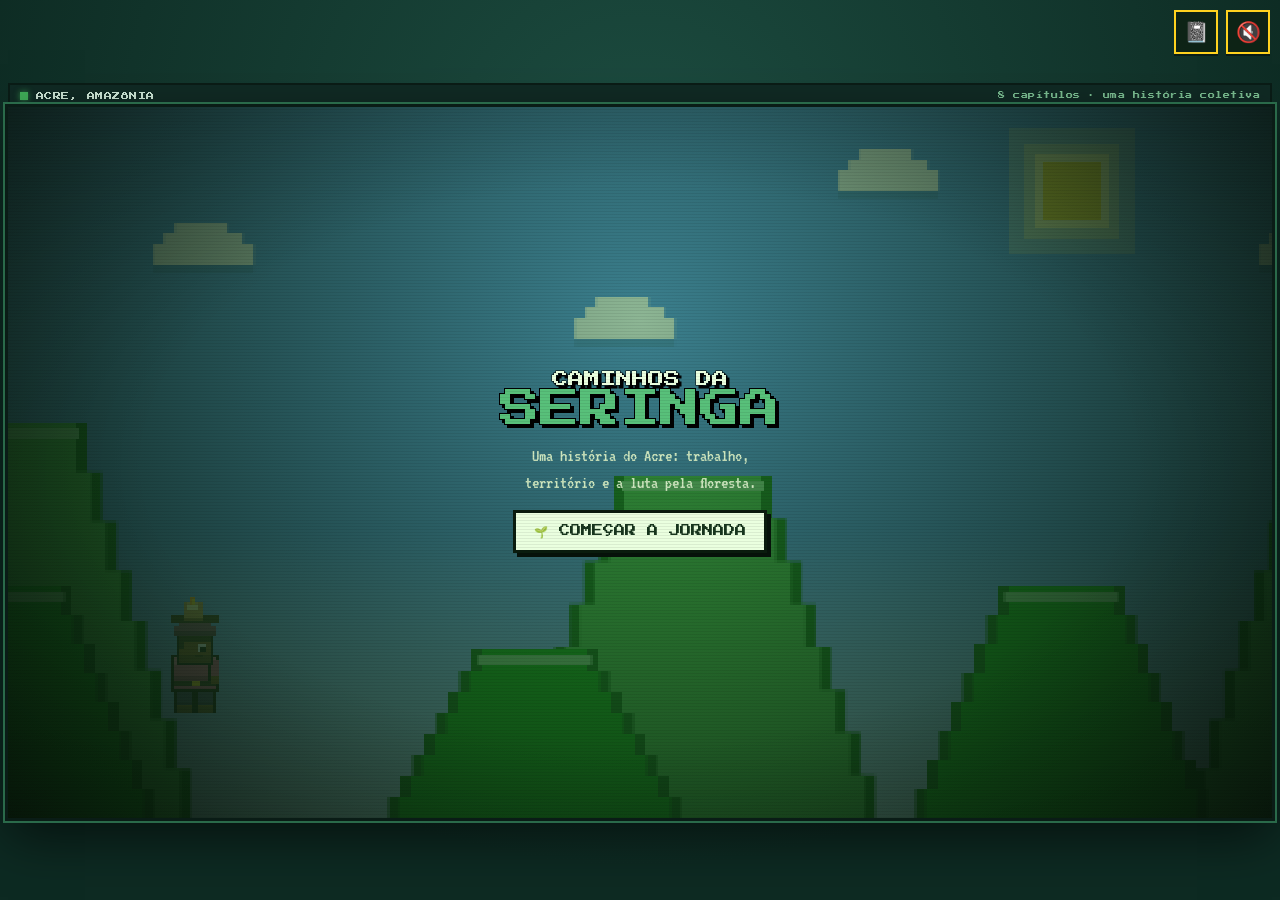
==== commit 86eac828: "Personagens com pele negra (sprite e avatares)" ====
--- a/jogo.html
+++ b/jogo.html
@@ -50,12 +50,12 @@
         <div class="mapa-titulo">Escolha seu personagem</div>
         <div class="personagens">
           <button class="card-personagem" id="botao-menina">
-            <span class="cp-avatar">👧</span>
+            <span class="cp-avatar">👧🏿</span>
             <span class="cp-tag">PLAY 1</span>
             <span class="cp-nome">Menina</span>
           </button>
           <button class="card-personagem" id="botao-menino">
-            <span class="cp-avatar">👦</span>
+            <span class="cp-avatar">👦🏿</span>
             <span class="cp-tag">PLAY 2</span>
             <span class="cp-nome">Menino</span>
           </button>
